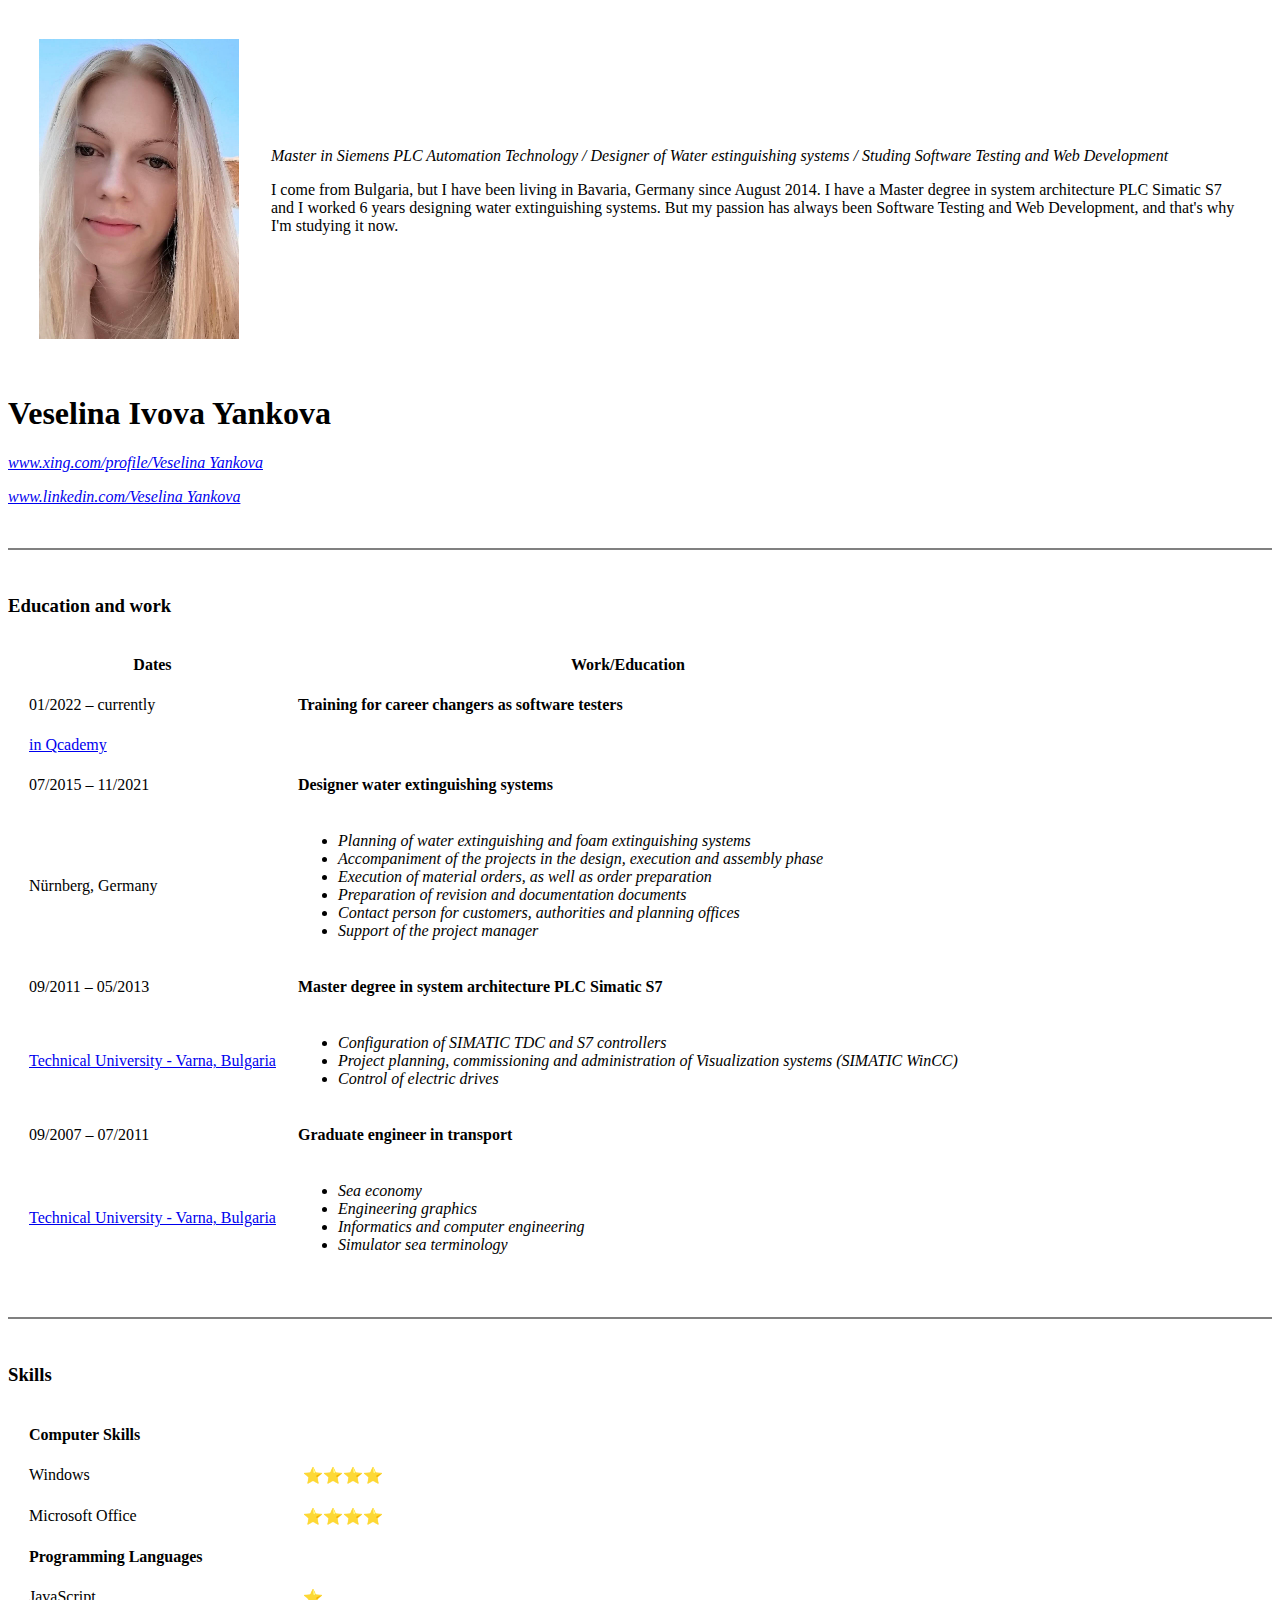
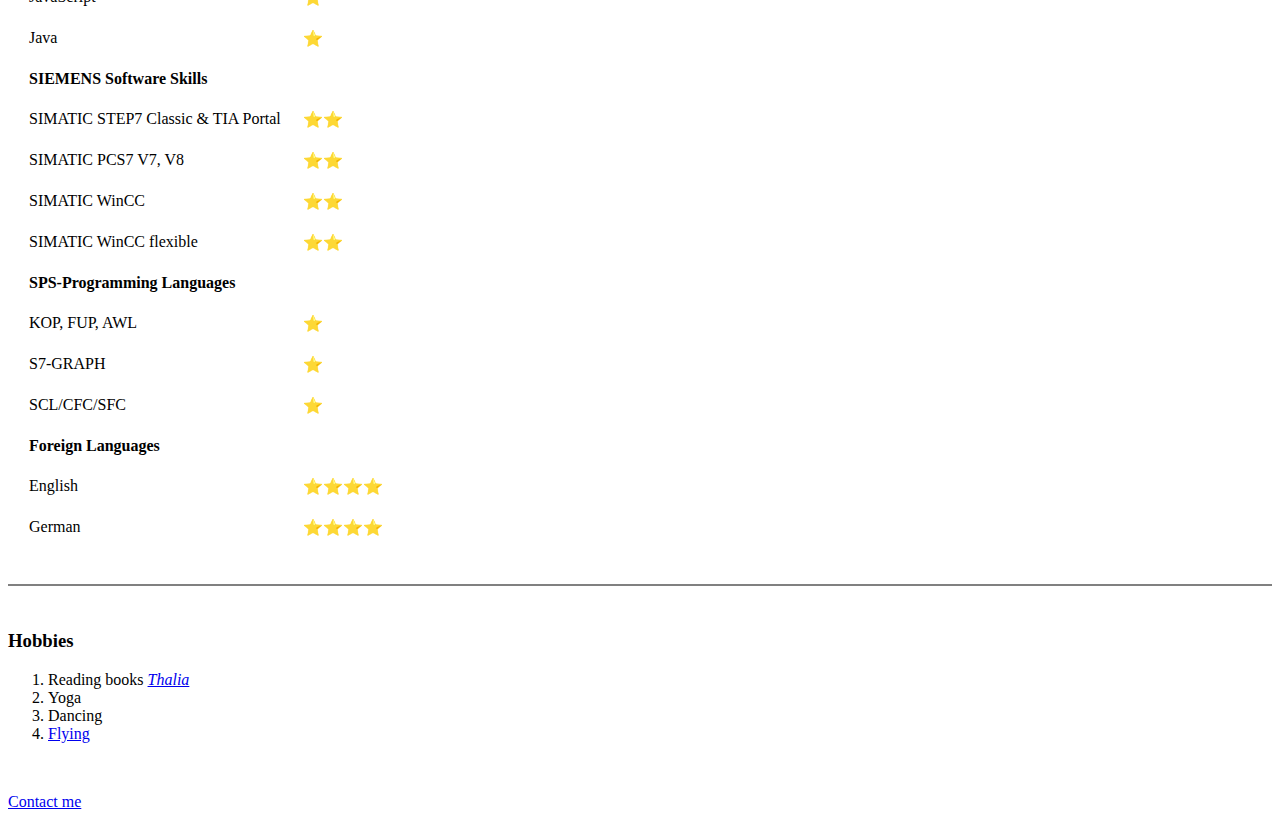
==== index.html @ 632b65ed "Add my page" ====
<!DOCTYPE html>
<html lang="en" dir="ltr">

<head>
  <meta charset="utf-8">
  <title>Veselina's Personal Site</title>
</head>

<body>
  <table cellspacing="30">
    <tr>
      <td><img src="Profile Photo.jpg" width="200" height="300" alt="Veselina's Profile Picture"></td>
      <td>
        <p><em>Master in Siemens PLC Automation Technology / Designer of Water estinguishing systems / Studing Software Testing and Web Development</em></p>
        <p>I come from Bulgaria, but I have been living in Bavaria, Germany since August 2014.
          I have a Master degree in system architecture PLC Simatic S7 and I worked 6 years designing water extinguishing systems.
          But my passion has always been Software Testing and Web Development, and that's why I'm studying it now.</p>
      </td>
    </tr>
  </table>
  <h1>Veselina Ivova Yankova</h1>
  <p><em><a href="https://www.xing.com/profile/Veselina_Yankova/cv">www.xing.com/profile/Veselina Yankova</a></em></p>
  <p><em><a href="https://www.linkedin.com/in/veselina-yankova-b4199422b/">www.linkedin.com/Veselina Yankova</a></em></p>
  <br>
  <hr size='2' noshade>
  <br>
  <h3>Education and work</h3>

  <table cellspacing="20">

    <thead>
      <tr>
        <th>Dates</th>
        <th>Work/Education</th>
      </tr>
    </thead>

    <tbody>
      <tr>
        <td>01/2022 – currently</td>
        <td><strong>Training for career changers as software testers</strong>
        </td>
      </tr>
      <tr>
        <td><a href="https://qcademy.de/">in Qcademy</a></td>

      </tr>
      <tr>
        <td>07/2015 – 11/2021
        </td>
        <td><strong>Designer water extinguishing systems</strong>

        </td>
      </tr>
      <tr>
        <td>Nürnberg, Germany</td>
        <td>
          <ul>
            <li><em>Planning of water extinguishing and foam extinguishing systems</em></li>
            <li><em>Accompaniment of the projects in the design, execution and assembly phase</em></li>
            <li><em>Execution of material orders, as well as order preparation</em></li>
            <li><em>Preparation of revision and documentation documents</em></li>
            <li><em>Contact person for customers, authorities and planning offices</em></li>
            <li><em>Support of the project manager</em></li>
          </ul>
        </td>
      </tr>
      <tr>
        <td>09/2011 – 05/2013</td>
        <td><strong>Master degree in system architecture PLC Simatic S7</strong></td>
      </tr>
      <tr>
        <td><a href="https://www1.tu-varna.bg/tu-varna/">Technical University - Varna, Bulgaria</a></td>
        <td>
          <ul>
            <li><em>Configuration of SIMATIC TDC and S7 controllers</em></li>
            <li><em>Project planning, commissioning and administration of
                Visualization systems (SIMATIC WinCC)</em></li>
            <li><em>Control of electric drives</em></li>
          </ul>
        </td>
      </tr>
      <tr>
        <td>09/2007 – 07/2011</td>
        <td><strong>Graduate engineer in transport</strong></td>
      </tr>
      <tr>
        <td><a href="https://www1.tu-varna.bg/tu-varna/">Technical University - Varna, Bulgaria</a></td>
        <td>
          <ul>
            <li><em>Sea ​​economy</em></li>
            <li><em>Engineering graphics</em></li>
            <li><em>Informatics and computer engineering</em></li>
            <li><em>Simulator sea terminology</em></li>
          </ul>
        </td>
      </tr>
    </tbody>
    <tfoot>
    </tfoot>
  </table>
  <table>
  </table>
  </ul>
  <br>
  <hr size='2' noshade>
  <br>
  <h3>Skills</h3>


        <table cellspacing="20">
          <tr>
            <td><strong>Computer Skills</strong></td>
          </tr>
          <tr>
            <td>Windows</td>
            <td>⭐⭐⭐⭐</td>
          </tr>
          <tr>
            <td>Microsoft Office</td>
            <td>⭐⭐⭐⭐</td>
          </tr>
          <tr>
            <td><strong>Programming Languages</strong></td>
          </tr>
          <tr>
            <td>JavaScript</td>
            <td>⭐</td>
          </tr>
          <tr>
            <td>Java</td>
            <td>⭐</td>
          </tr>
          <tr>
            <td><strong>SIEMENS Software Skills</strong></td>
          </tr>
          <tr>
            <td>SIMATIC STEP7 Classic & TIA Portal</td>
            <td>⭐⭐</td>
          </tr>
          <tr>
            <td>SIMATIC PCS7 V7, V8</td>
            <td>⭐⭐</td>
          </tr>
          <tr>
            <td>SIMATIC WinCC</td>
            <td>⭐⭐</td>
          </tr>
          <tr>
            <td>SIMATIC WinCC flexible</td>
            <td>⭐⭐</td>
          </tr>
          <tr>
            <td><strong>SPS-Programming Languages</strong></td>
          </tr>
          <tr>
            <td>KOP, FUP, AWL</td>
            <td>⭐</td>
          </tr>
          <tr>
            <td>S7-GRAPH</td>
            <td>⭐</td>
          </tr>
          <tr>
            <td>SCL/CFC/SFC</td>
            <td>⭐</td>
          </tr>
          <tr>
            <td><strong>Foreign Languages</strong></td>
          </tr>
          <tr>
            <td>English</td>
            <td>⭐⭐⭐⭐</td>
          </tr>
          <tr>
            <td>German</td>
            <td>⭐⭐⭐⭐</td>
          </tr>
        </table>

  <br>
  <hr size='2' noshade>
  <br>
  <h3>Hobbies</h3>
  <ol>
    <li>Reading books <em><a href="https://www.thalia.de/">Thalia</a></em></li>
    <li>Yoga</li>
    <li>Dancing</li>
    <li><a href="https://www.youtube.com/watch?v=rx0r5v9ockE&ab_channel=veselinayankova">Flying</a></li>
  </ol>
  <br>
  <p><a href="Contact-me.html">Contact me</a></p>

</body>

</html>
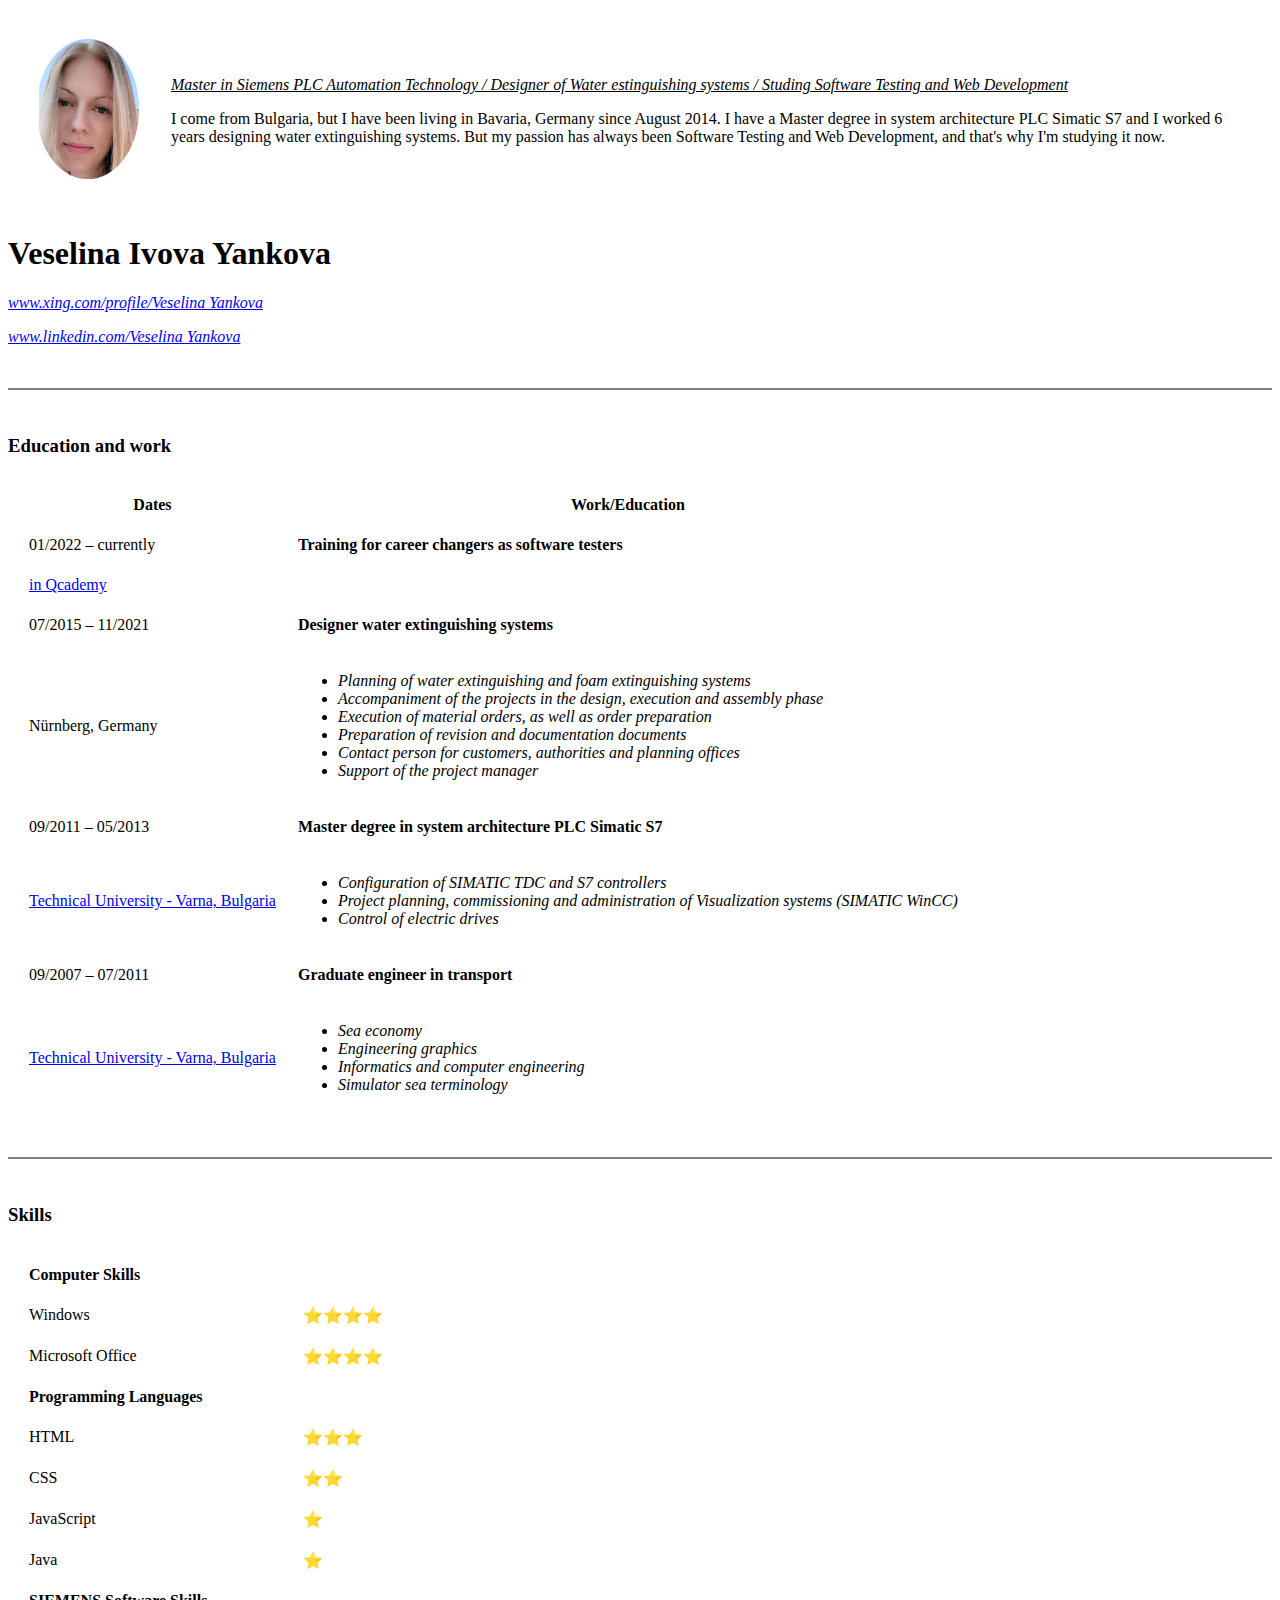
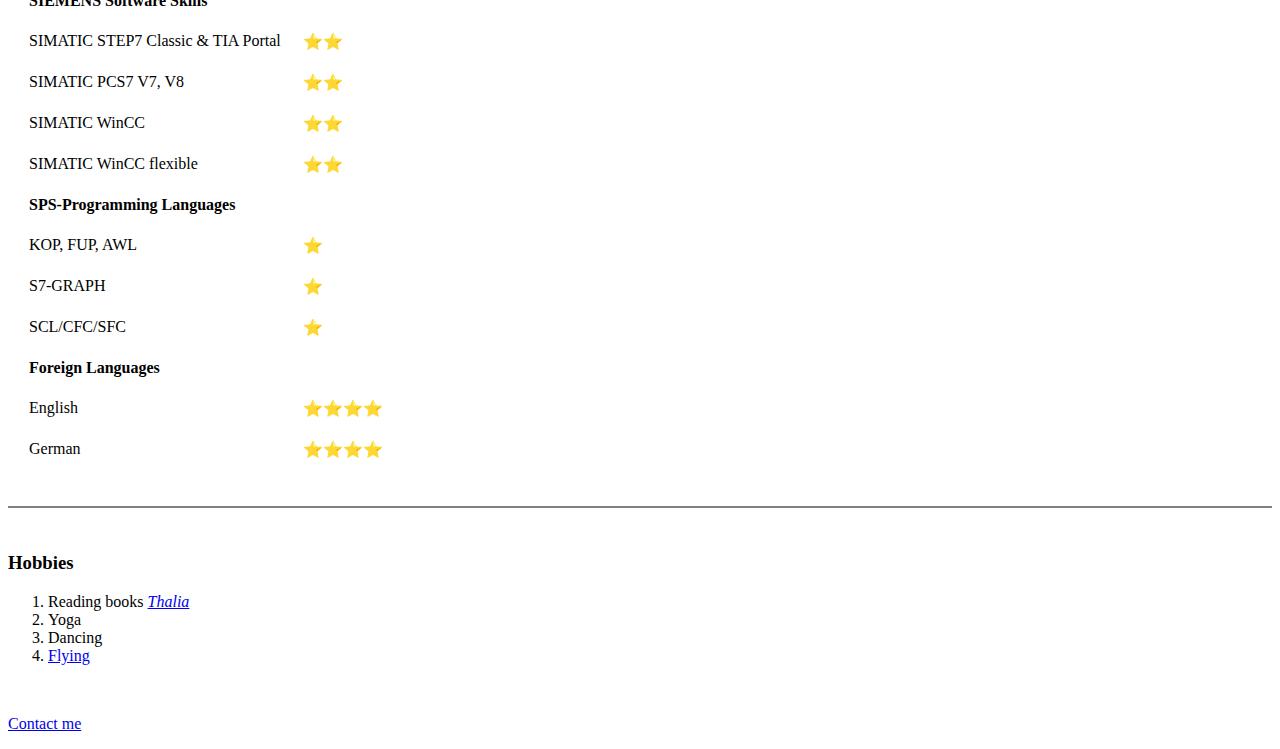
==== commit fa8ba59e: "Add files via upload" ====
--- a/index.html
+++ b/index.html
@@ -4,21 +4,25 @@
 <head>
   <meta charset="utf-8">
   <title>Veselina's Personal Site</title>
+<link rel="stylesheet" href="css/styles.css">
 </head>
 
 <body>
   <table cellspacing="30">
     <tr>
-      <td><img src="Profile Photo.jpg" width="200" height="300" alt="Veselina's Profile Picture"></td>
+      <td><img src="Profile Photo.png" width="100" height="140" alt="Veselina's Profile Picture"></td>
       <td>
-        <p><em>Master in Siemens PLC Automation Technology / Designer of Water estinguishing systems / Studing Software Testing and Web Development</em></p>
-        <p>I come from Bulgaria, but I have been living in Bavaria, Germany since August 2014.
+        <p id="Description"><em><u> Master in Siemens PLC Automation Technology / Designer of Water estinguishing systems / Studing Software Testing and Web Development</u></em></p>
+        <p id="Me">I come from Bulgaria, but I have been living in Bavaria, Germany since August 2014.
           I have a Master degree in system architecture PLC Simatic S7 and I worked 6 years designing water extinguishing systems.
           But my passion has always been Software Testing and Web Development, and that's why I'm studying it now.</p>
       </td>
-    </tr>
-  </table>
-  <h1>Veselina Ivova Yankova</h1>
+
+    </tr>
+  </table>
+  <h1 id="MyName">Veselina Ivova Yankova
+
+  </h1>
   <p><em><a href="https://www.xing.com/profile/Veselina_Yankova/cv">www.xing.com/profile/Veselina Yankova</a></em></p>
   <p><em><a href="https://www.linkedin.com/in/veselina-yankova-b4199422b/">www.linkedin.com/Veselina Yankova</a></em></p>
   <br>
@@ -26,7 +30,7 @@
   <br>
   <h3>Education and work</h3>
 
-  <table cellspacing="20">
+  <table class="MyWork" cellspacing="20">
 
     <thead>
       <tr>
@@ -108,75 +112,83 @@
   <h3>Skills</h3>
 
 
-        <table cellspacing="20">
-          <tr>
-            <td><strong>Computer Skills</strong></td>
-          </tr>
-          <tr>
-            <td>Windows</td>
-            <td>⭐⭐⭐⭐</td>
-          </tr>
-          <tr>
-            <td>Microsoft Office</td>
-            <td>⭐⭐⭐⭐</td>
-          </tr>
-          <tr>
-            <td><strong>Programming Languages</strong></td>
-          </tr>
-          <tr>
-            <td>JavaScript</td>
-            <td>⭐</td>
-          </tr>
-          <tr>
-            <td>Java</td>
-            <td>⭐</td>
-          </tr>
-          <tr>
-            <td><strong>SIEMENS Software Skills</strong></td>
-          </tr>
-          <tr>
-            <td>SIMATIC STEP7 Classic & TIA Portal</td>
-            <td>⭐⭐</td>
-          </tr>
-          <tr>
-            <td>SIMATIC PCS7 V7, V8</td>
-            <td>⭐⭐</td>
-          </tr>
-          <tr>
-            <td>SIMATIC WinCC</td>
-            <td>⭐⭐</td>
-          </tr>
-          <tr>
-            <td>SIMATIC WinCC flexible</td>
-            <td>⭐⭐</td>
-          </tr>
-          <tr>
-            <td><strong>SPS-Programming Languages</strong></td>
-          </tr>
-          <tr>
-            <td>KOP, FUP, AWL</td>
-            <td>⭐</td>
-          </tr>
-          <tr>
-            <td>S7-GRAPH</td>
-            <td>⭐</td>
-          </tr>
-          <tr>
-            <td>SCL/CFC/SFC</td>
-            <td>⭐</td>
-          </tr>
-          <tr>
-            <td><strong>Foreign Languages</strong></td>
-          </tr>
-          <tr>
-            <td>English</td>
-            <td>⭐⭐⭐⭐</td>
-          </tr>
-          <tr>
-            <td>German</td>
-            <td>⭐⭐⭐⭐</td>
-          </tr>
-        </table>
+  <table class="MyWork" cellspacing="20">
+    <tr>
+      <td><strong>Computer Skills</strong></td>
+    </tr>
+    <tr>
+      <td>Windows</td>
+      <td>⭐⭐⭐⭐</td>
+    </tr>
+    <tr>
+      <td>Microsoft Office</td>
+      <td>⭐⭐⭐⭐</td>
+    </tr>
+    <tr>
+      <td><strong>Programming Languages</strong></td>
+    </tr>
+    <tr>
+      <td>HTML</td>
+      <td>⭐⭐⭐</td>
+    </tr>
+    <tr>
+      <td>CSS</td>
+      <td>⭐⭐</td>
+    </tr>
+    <tr>
+      <td>JavaScript</td>
+      <td>⭐</td>
+    </tr>
+    <tr>
+      <td>Java</td>
+      <td>⭐</td>
+    </tr>
+    <tr>
+      <td><strong>SIEMENS Software Skills</strong></td>
+    </tr>
+    <tr>
+      <td>SIMATIC STEP7 Classic & TIA Portal</td>
+      <td>⭐⭐</td>
+    </tr>
+    <tr>
+      <td>SIMATIC PCS7 V7, V8</td>
+      <td>⭐⭐</td>
+    </tr>
+    <tr>
+      <td>SIMATIC WinCC</td>
+      <td>⭐⭐</td>
+    </tr>
+    <tr>
+      <td>SIMATIC WinCC flexible</td>
+      <td>⭐⭐</td>
+    </tr>
+    <tr>
+      <td><strong>SPS-Programming Languages</strong></td>
+    </tr>
+    <tr>
+      <td>KOP, FUP, AWL</td>
+      <td>⭐</td>
+    </tr>
+    <tr>
+      <td>S7-GRAPH</td>
+      <td>⭐</td>
+    </tr>
+    <tr>
+      <td>SCL/CFC/SFC</td>
+      <td>⭐</td>
+    </tr>
+    <tr>
+      <td><strong>Foreign Languages</strong></td>
+    </tr>
+    <tr>
+      <td>English</td>
+      <td>⭐⭐⭐⭐</td>
+    </tr>
+    <tr>
+      <td>German</td>
+      <td>⭐⭐⭐⭐</td>
+    </tr>
+  </table>
 
   <br>
   <hr size='2' noshade>
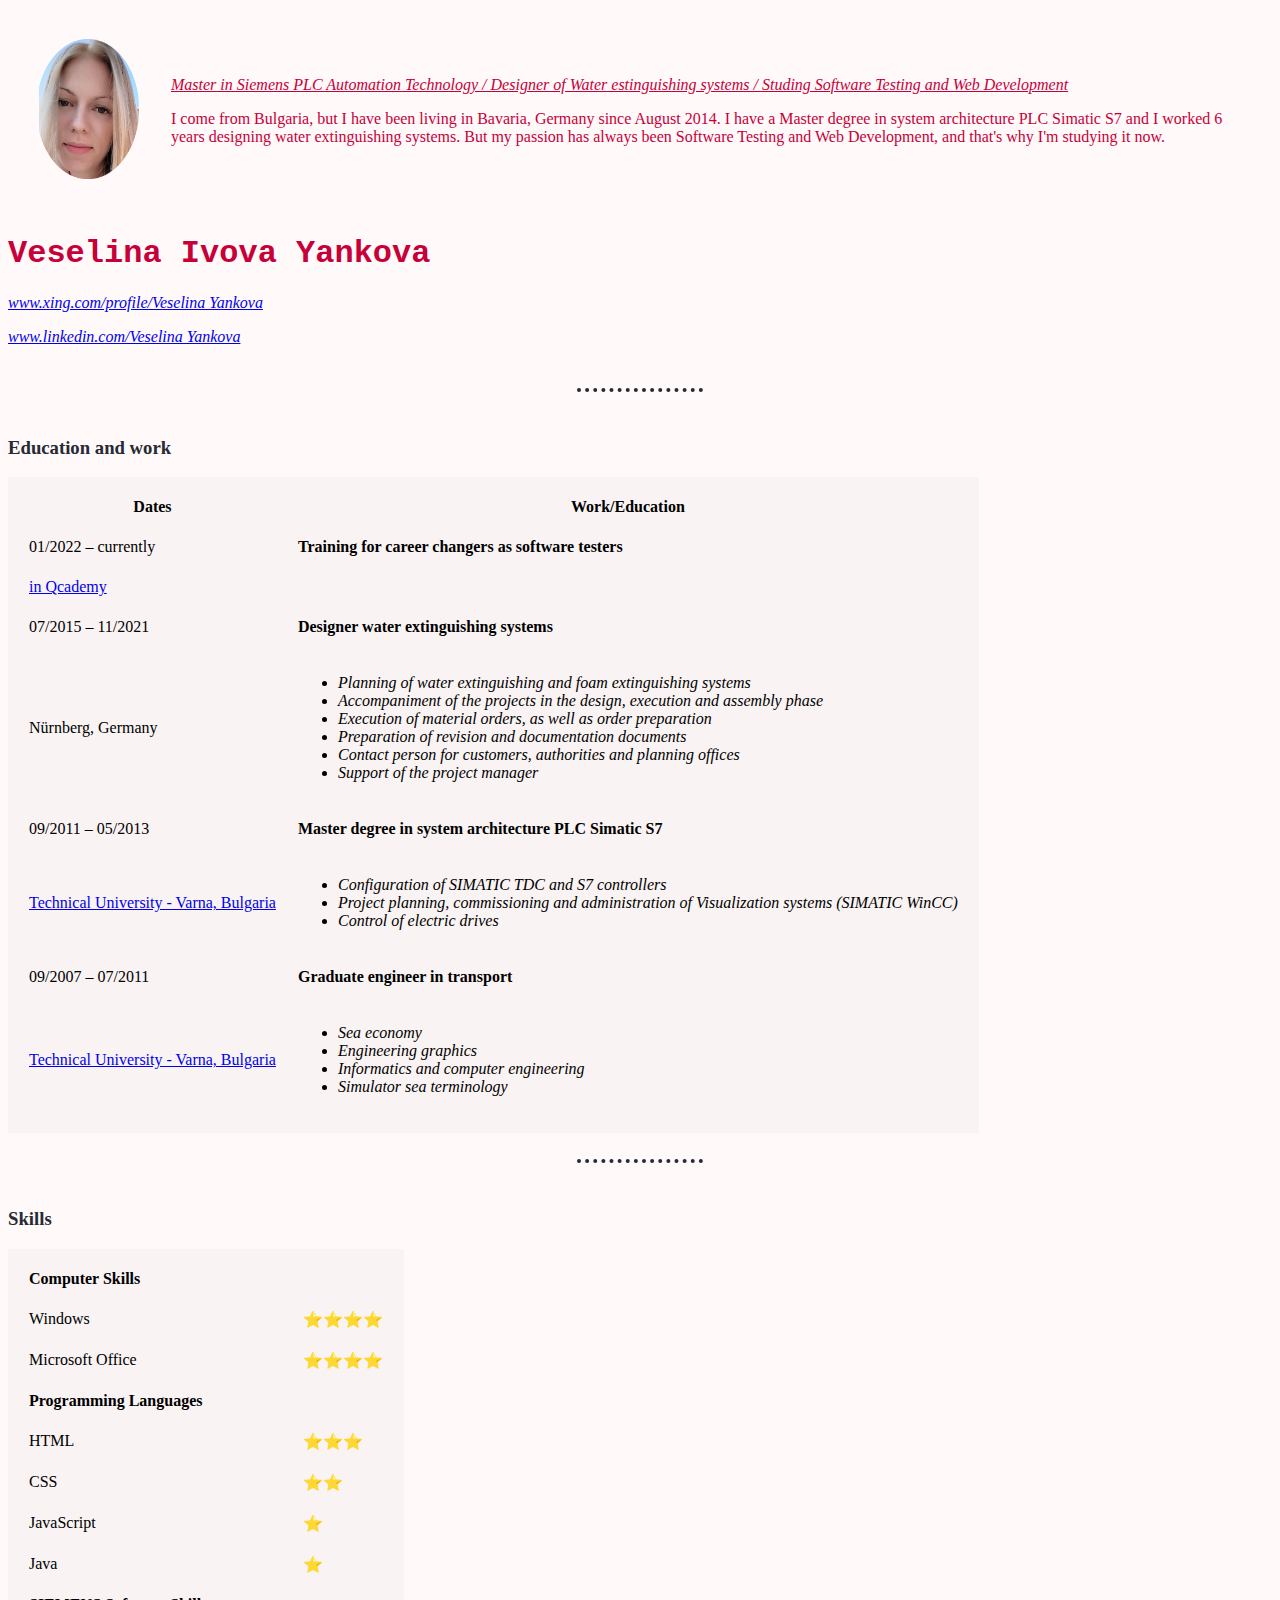
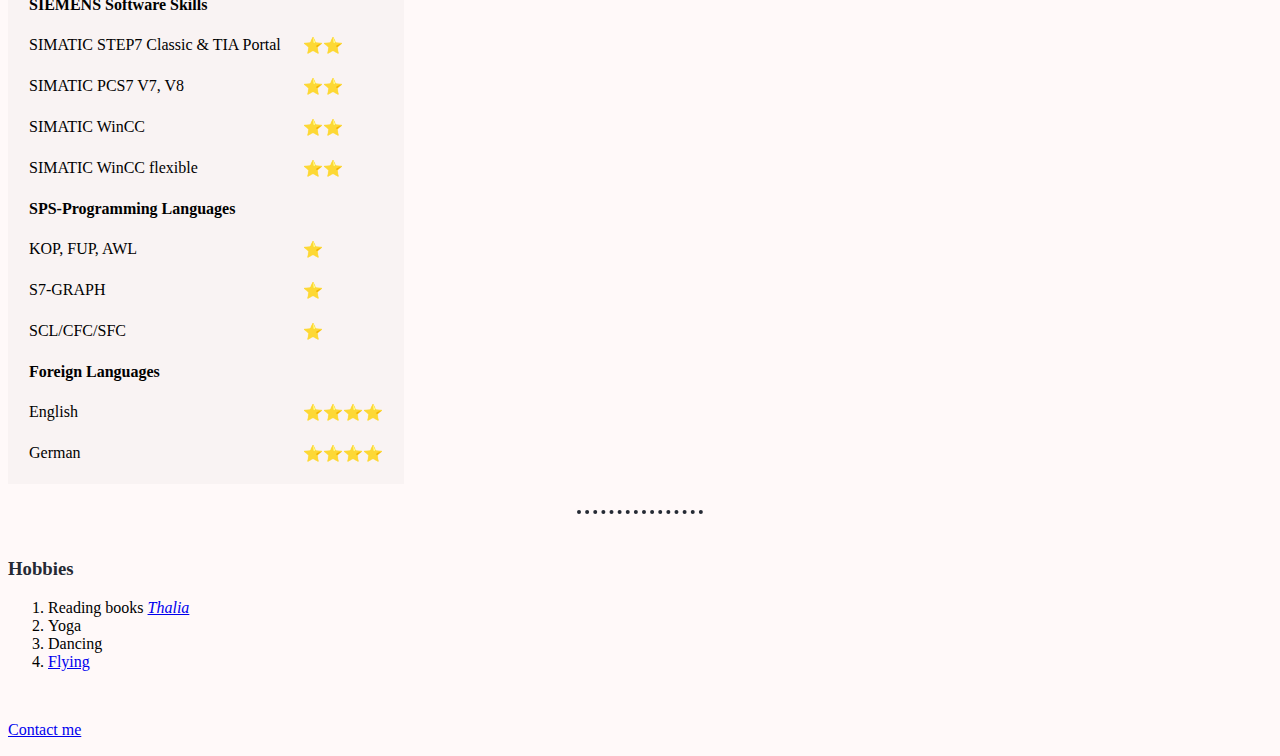
==== commit 5f7b7ead: "Add files via upload" ====
--- a/index.html
+++ b/index.html
@@ -4,7 +4,7 @@
 <head>
   <meta charset="utf-8">
   <title>Veselina's Personal Site</title>
-<link rel="stylesheet" href="css/styles.css">
+<link rel="stylesheet" href="/css/styles.css">
 </head>
 
 <body>
--- a/css/styles.css
+++ b/css/styles.css
@@ -0,0 +1,43 @@
+body {
+  background-color: #FFF9F9;
+}
+
+hr {
+  background-color: #FFF9F9;
+  border-style: none;
+  border-top-style: dotted;
+  border-color: #252A34;
+  border-width: 4px;
+  width: 10%;
+}
+
+h1 {
+  color: #FC4F4F;
+
+
+}
+
+h3 {
+  color: #252A34;
+  font-family: cursive;
+
+}
+
+#MyName {
+  color: #C70039;
+  font-family: "Monaco", monospace;
+}
+
+#Description {
+  color: #C70039;
+}
+
+
+#Me {
+  color: #C70039;
+  font-family: "Georgia", serif;
+}
+
+.MyWork {
+  background-color: #F9F3F3;
+}
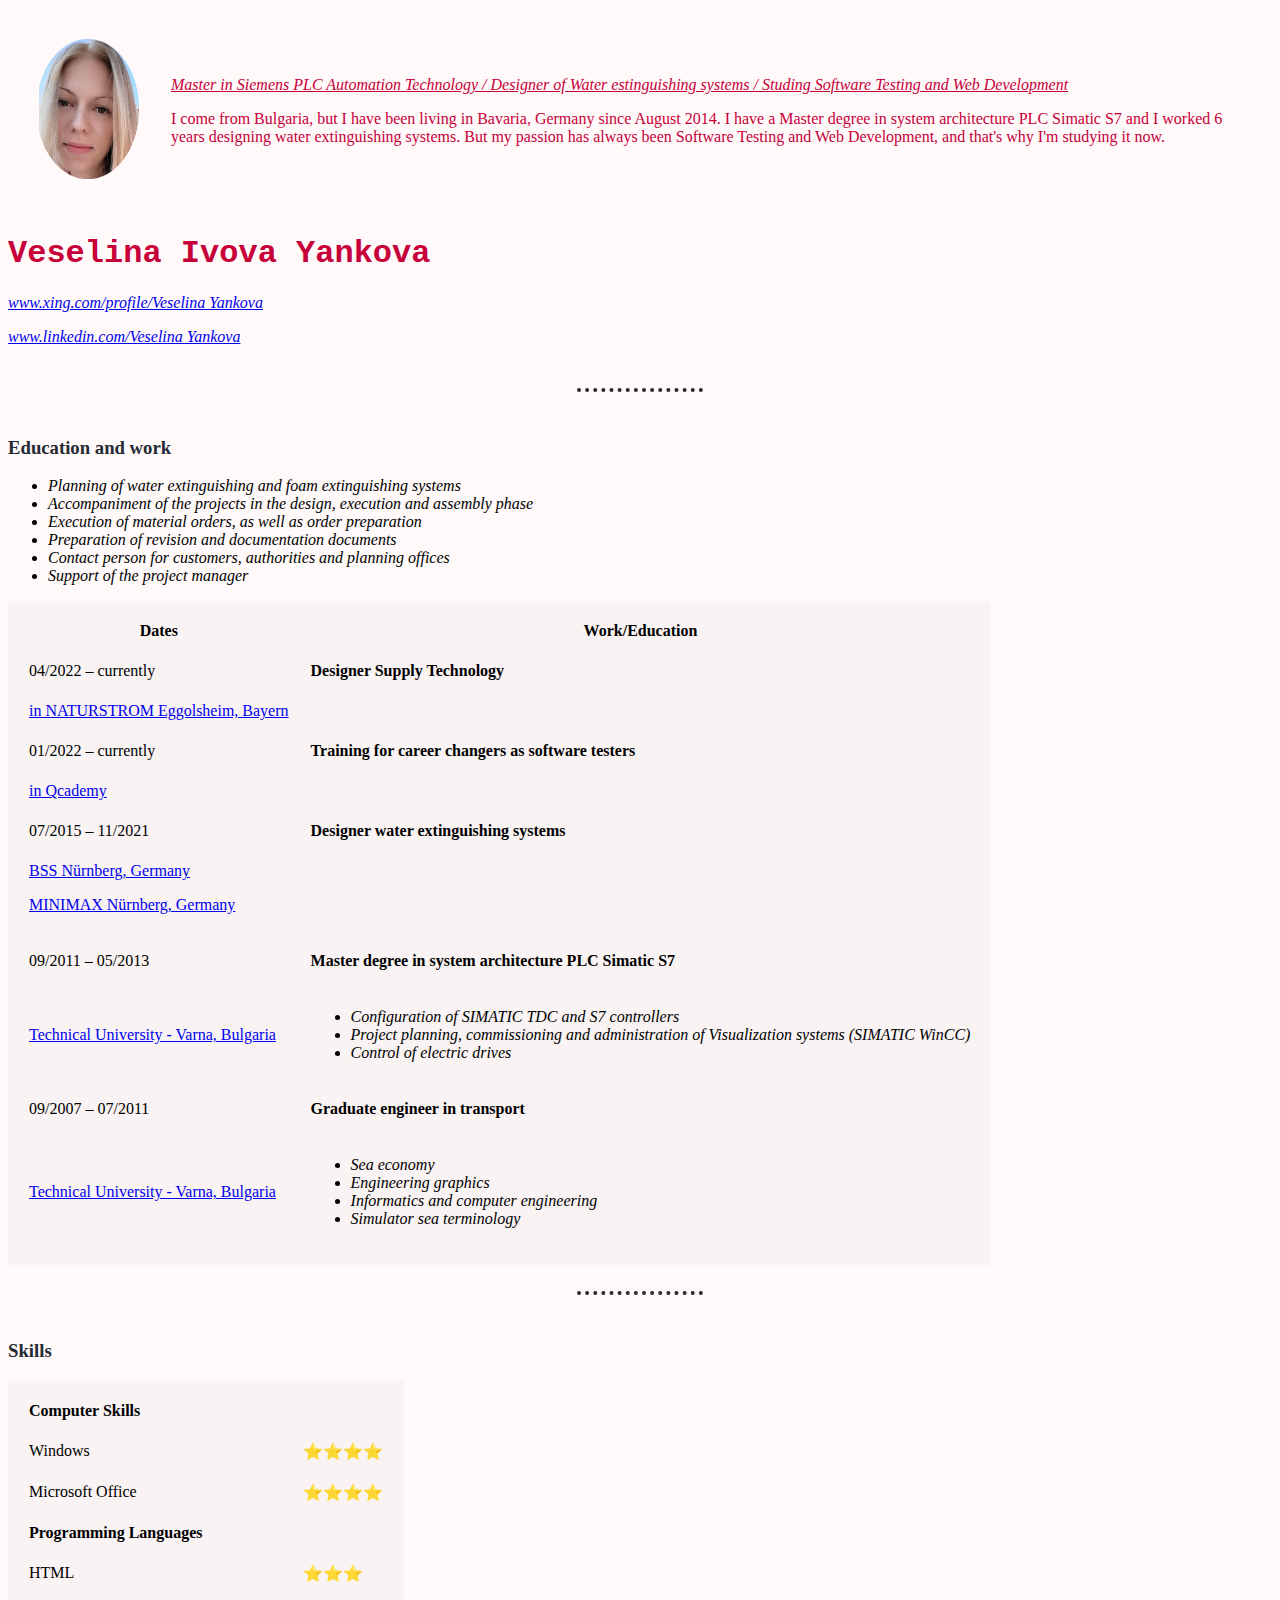
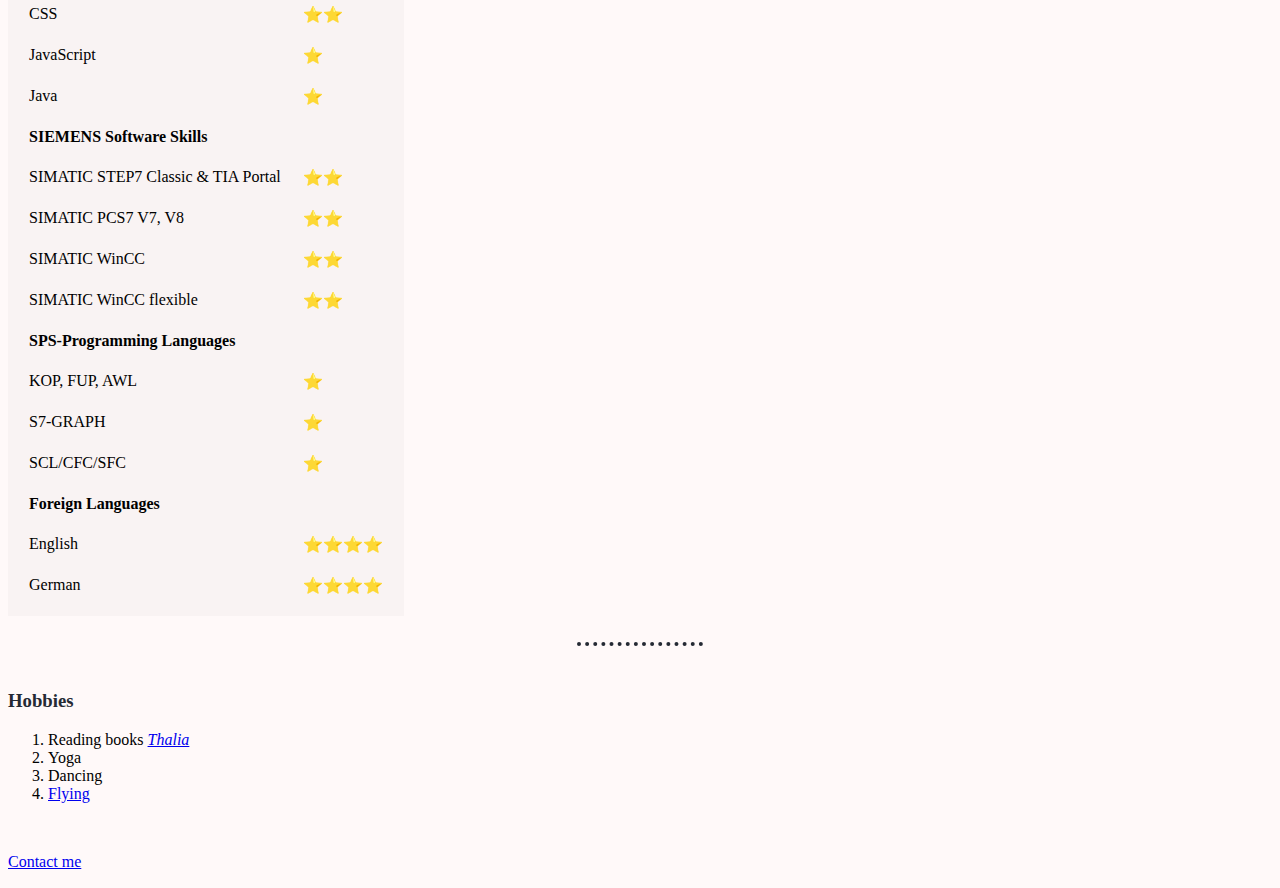
==== commit 12462508: "Update index.html" ====
--- a/index.html
+++ b/index.html
@@ -4,7 +4,7 @@
 <head>
   <meta charset="utf-8">
   <title>Veselina's Personal Site</title>
-<link rel="stylesheet" href="/css/styles.css">
+<link rel="stylesheet" href="css/styles.css">
 </head>
 
 <body>
@@ -41,6 +41,15 @@
 
     <tbody>
       <tr>
+        <td>04/2022 – currently</td>
+        <td><strong>Designer Supply Technology</strong>
+        </td>
+      </tr>
+      <tr>
+        <td><a href="https://www.naturstrom.de/">in NATURSTROM Eggolsheim, Bayern</a></td>
+
+      </tr>
+      <tr>
         <td>01/2022 – currently</td>
         <td><strong>Training for career changers as software testers</strong>
         </td>
@@ -57,8 +66,10 @@
         </td>
       </tr>
       <tr>
-        <td>Nürnberg, Germany</td>
-        <td>
+        <td><a href="https://www.bss-sichelstiel.de/">BSS Nürnberg, Germany</a>
+        <p>
+          <a href="https://www.minimax.com/de/de/">MINIMAX Nürnberg, Germany</a>
+        </p></td>
           <ul>
             <li><em>Planning of water extinguishing and foam extinguishing systems</em></li>
             <li><em>Accompaniment of the projects in the design, execution and assembly phase</em></li>
--- a/css/styles.css
+++ b/css/styles.css
@@ -37,7 +37,6 @@
   color: #C70039;
   font-family: "Georgia", serif;
 }
-
 .MyWork {
   background-color: #F9F3F3;
 }
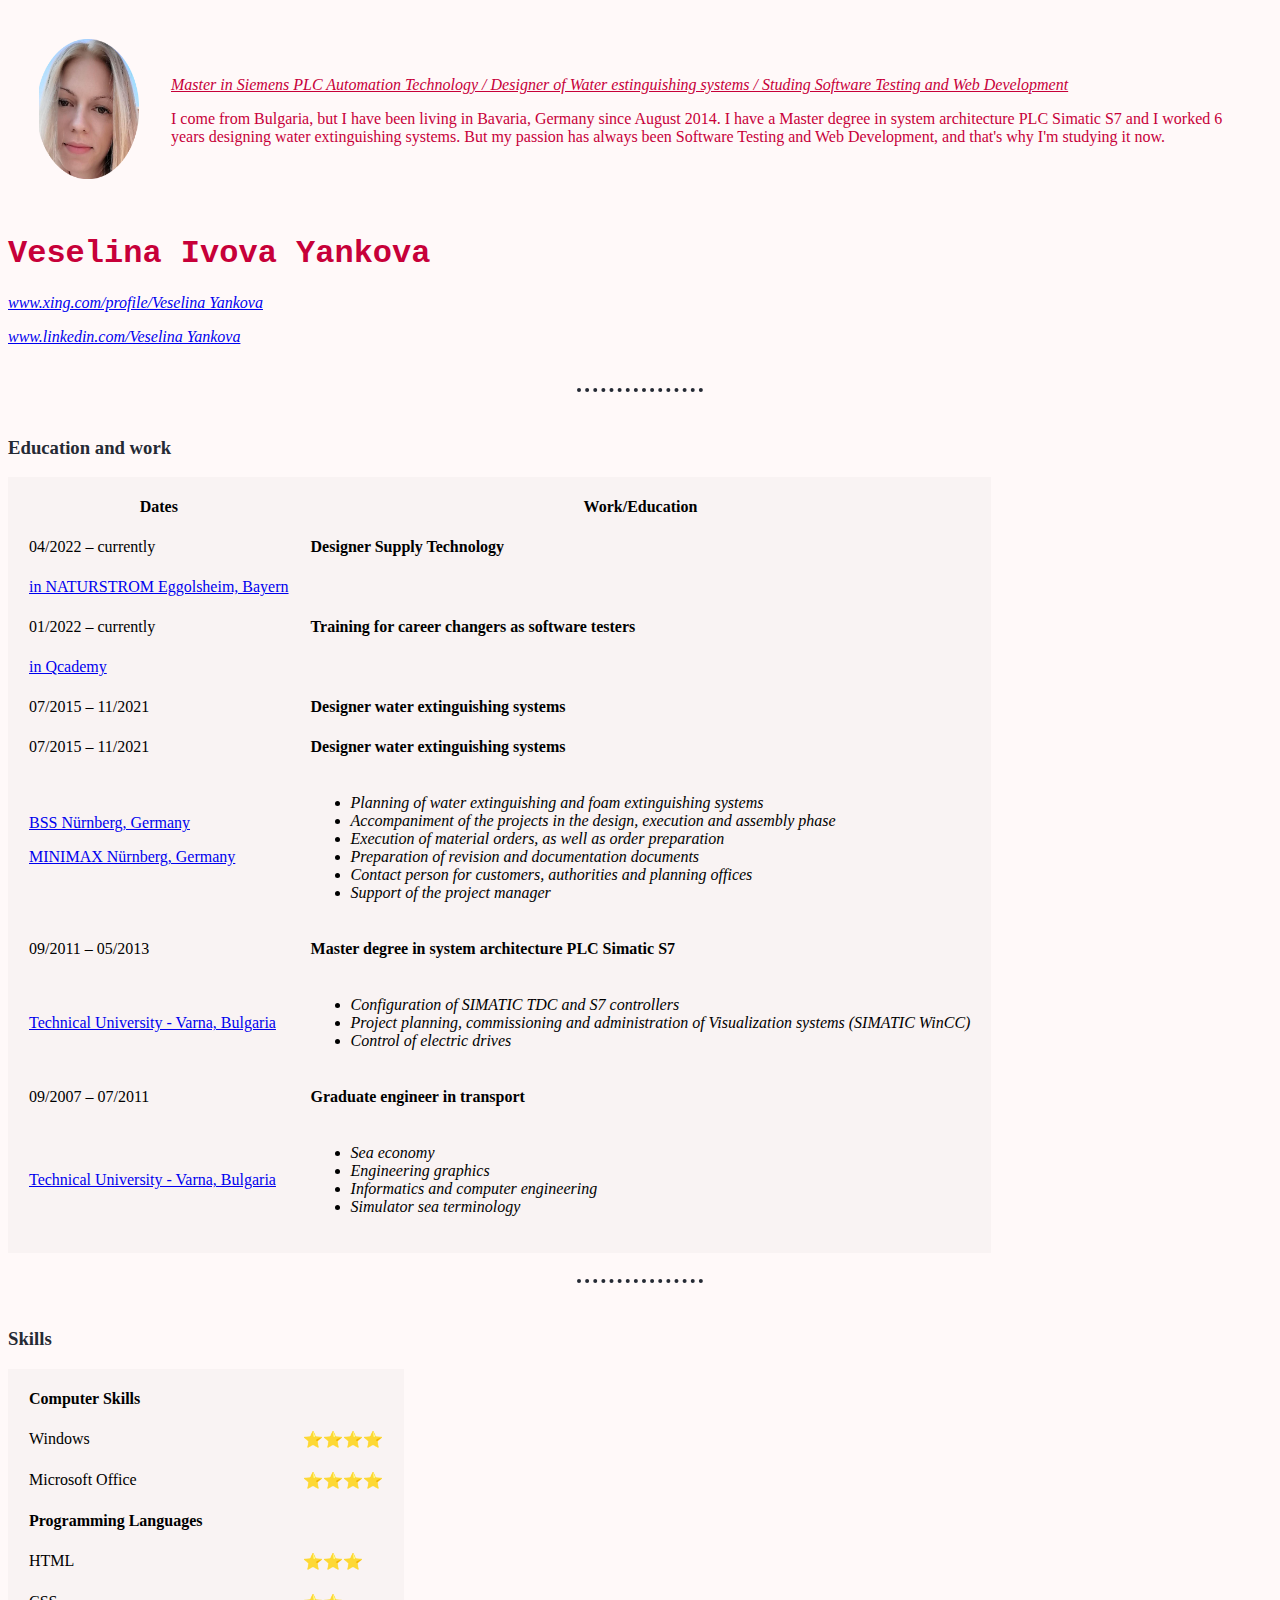
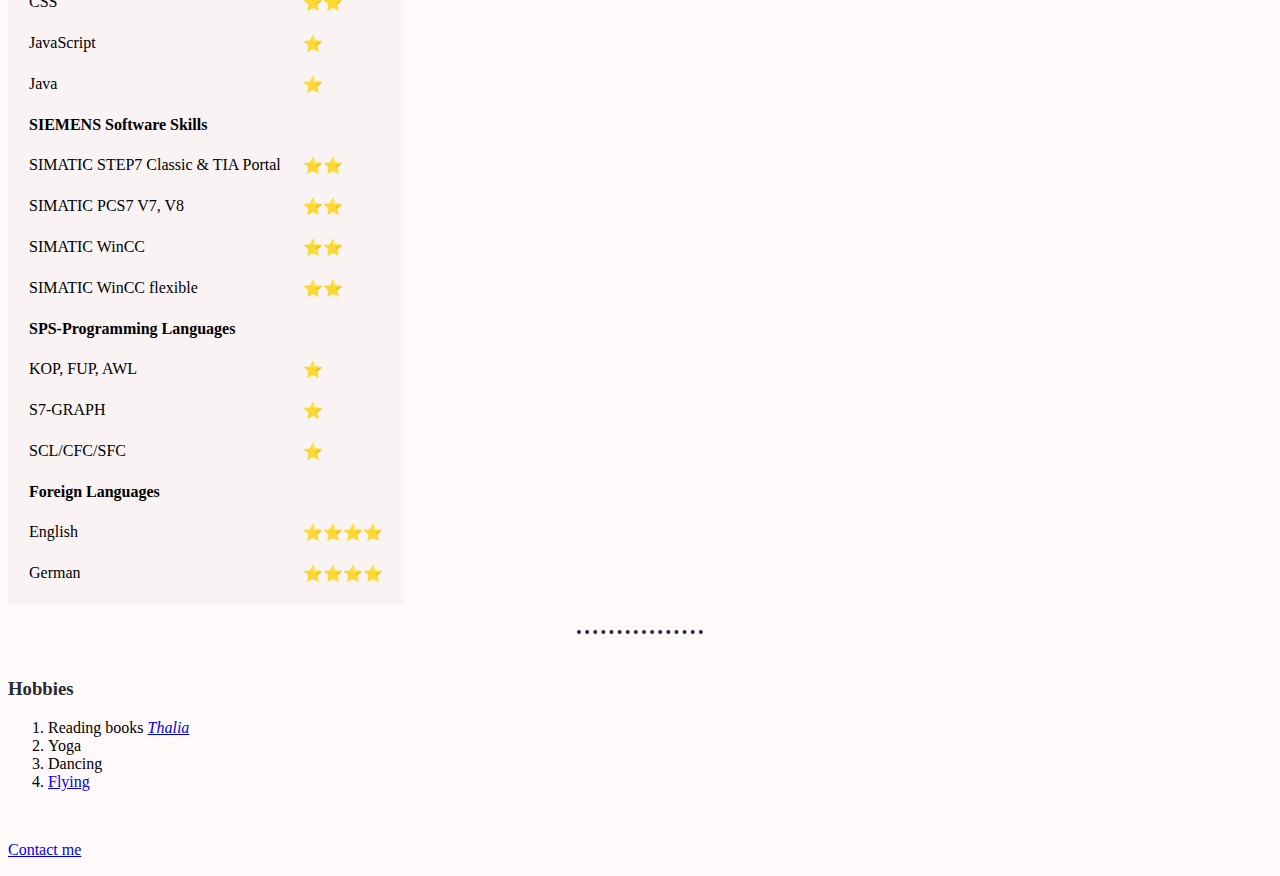
==== commit 36bc6a89: "Update index.html" ====
--- a/index.html
+++ b/index.html
@@ -66,10 +66,18 @@
         </td>
       </tr>
       <tr>
+        <td>07/2015 – 11/2021
+        </td>
+        <td><strong>Designer water extinguishing systems</strong>
+
+        </td>
+      </tr>
+      <tr>
         <td><a href="https://www.bss-sichelstiel.de/">BSS Nürnberg, Germany</a>
         <p>
           <a href="https://www.minimax.com/de/de/">MINIMAX Nürnberg, Germany</a>
         </p></td>
+        <td>
           <ul>
             <li><em>Planning of water extinguishing and foam extinguishing systems</em></li>
             <li><em>Accompaniment of the projects in the design, execution and assembly phase</em></li>
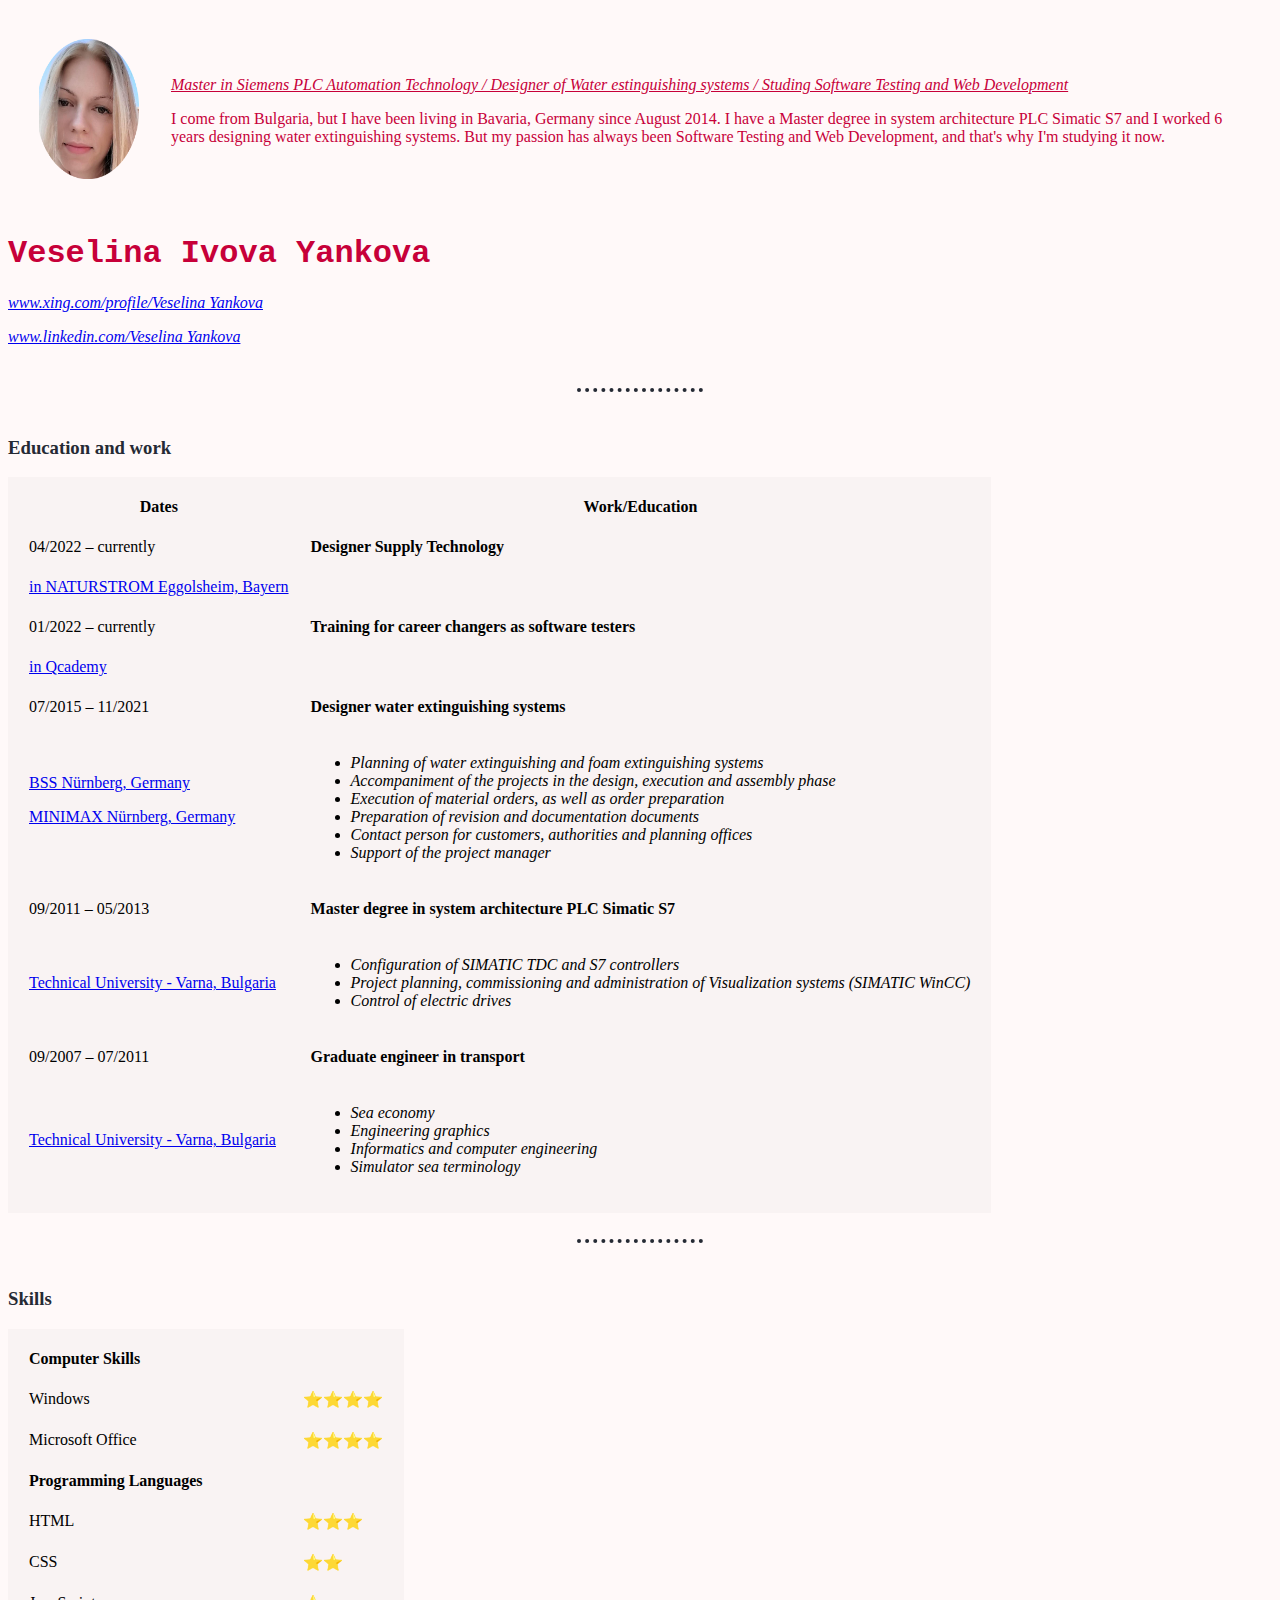
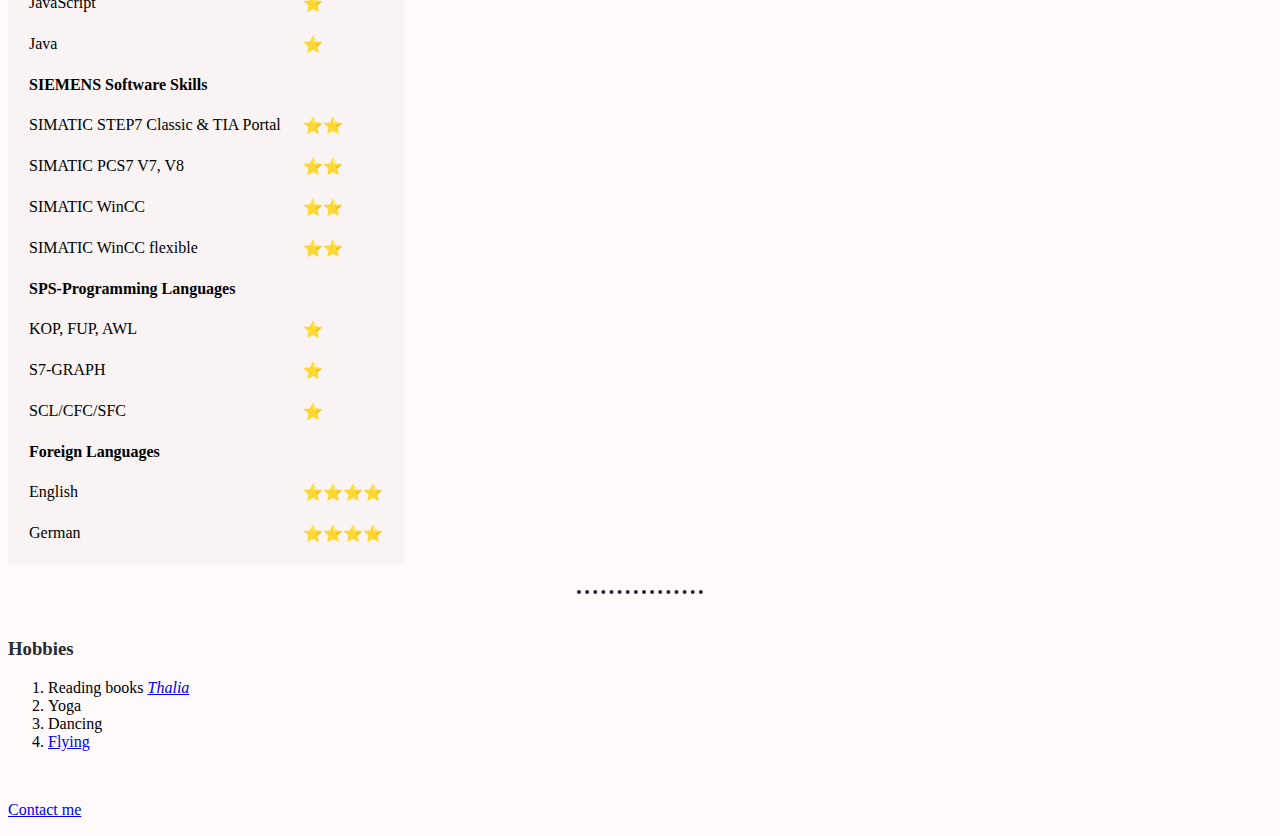
==== commit 101f4c4a: "Update index.html" ====
--- a/index.html
+++ b/index.html
@@ -57,13 +57,6 @@
       <tr>
         <td><a href="https://qcademy.de/">in Qcademy</a></td>
 
-      </tr>
-      <tr>
-        <td>07/2015 – 11/2021
-        </td>
-        <td><strong>Designer water extinguishing systems</strong>
-
-        </td>
       </tr>
       <tr>
         <td>07/2015 – 11/2021
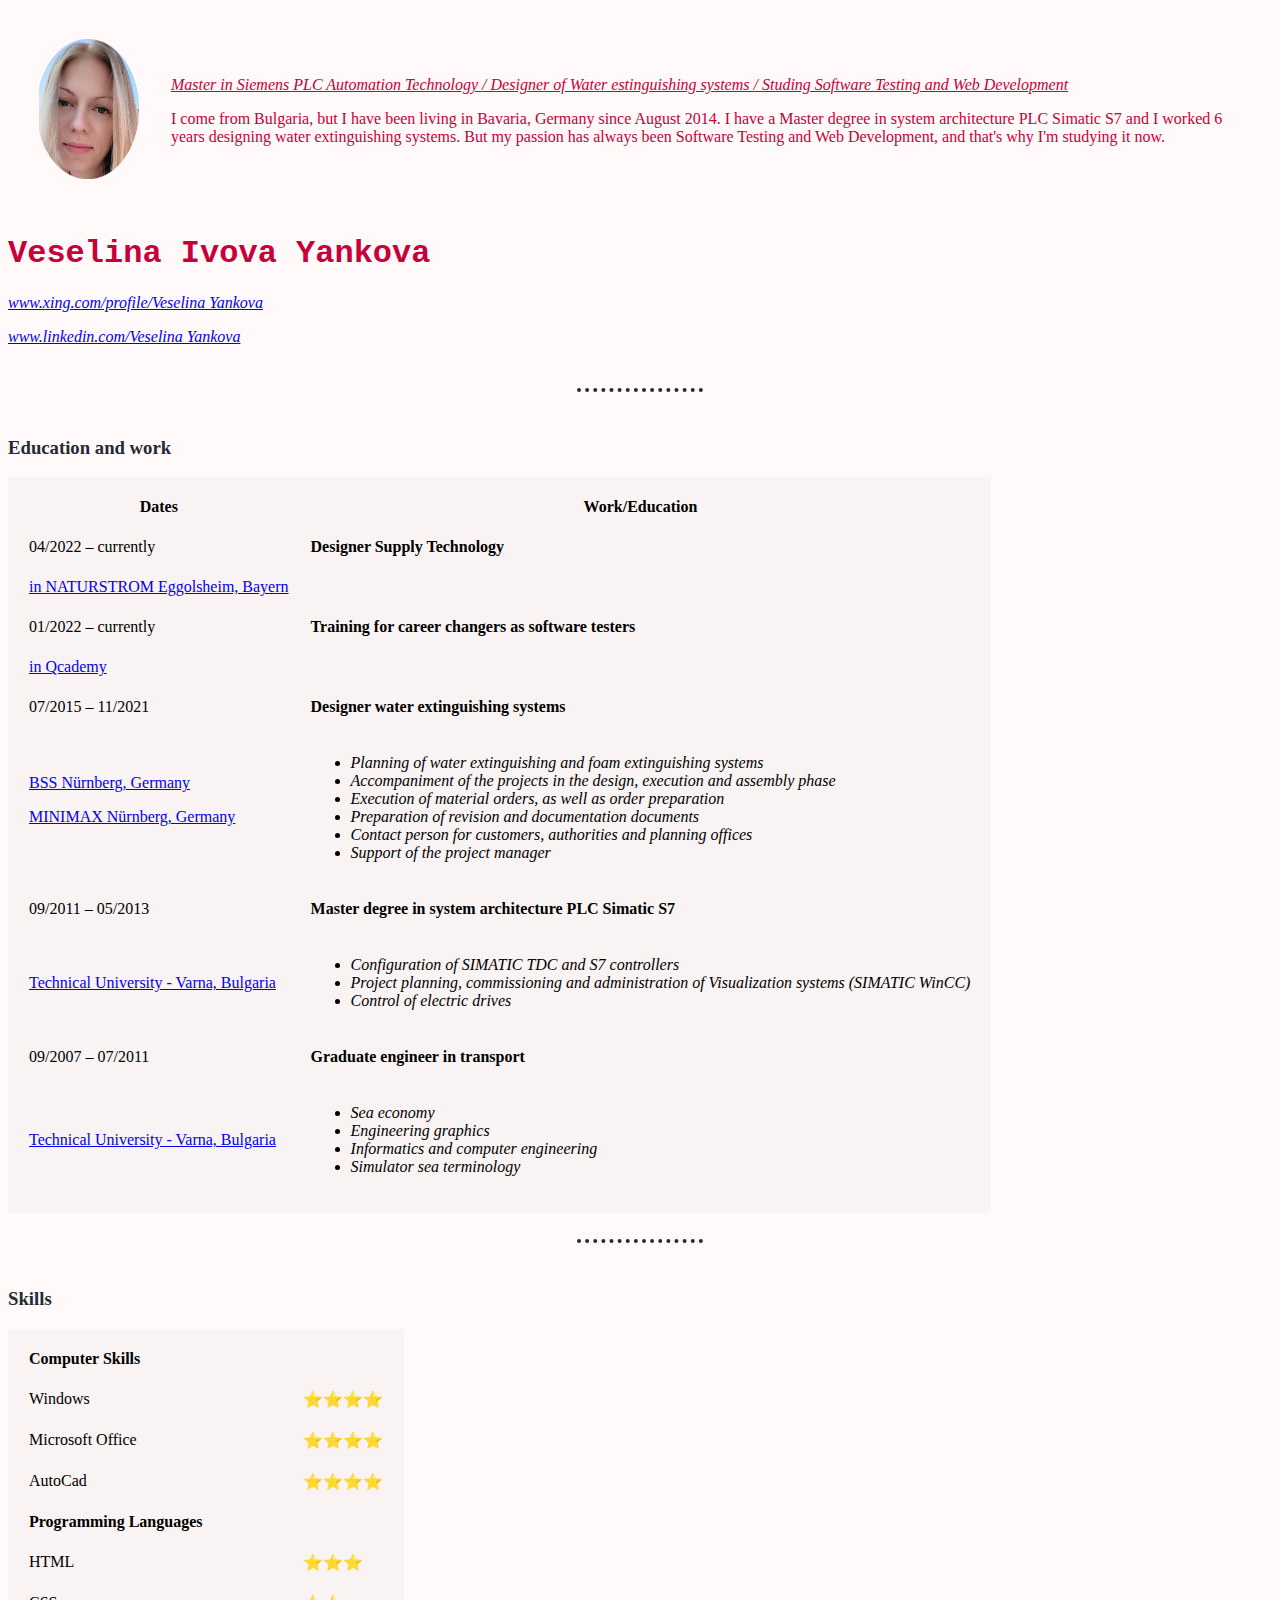
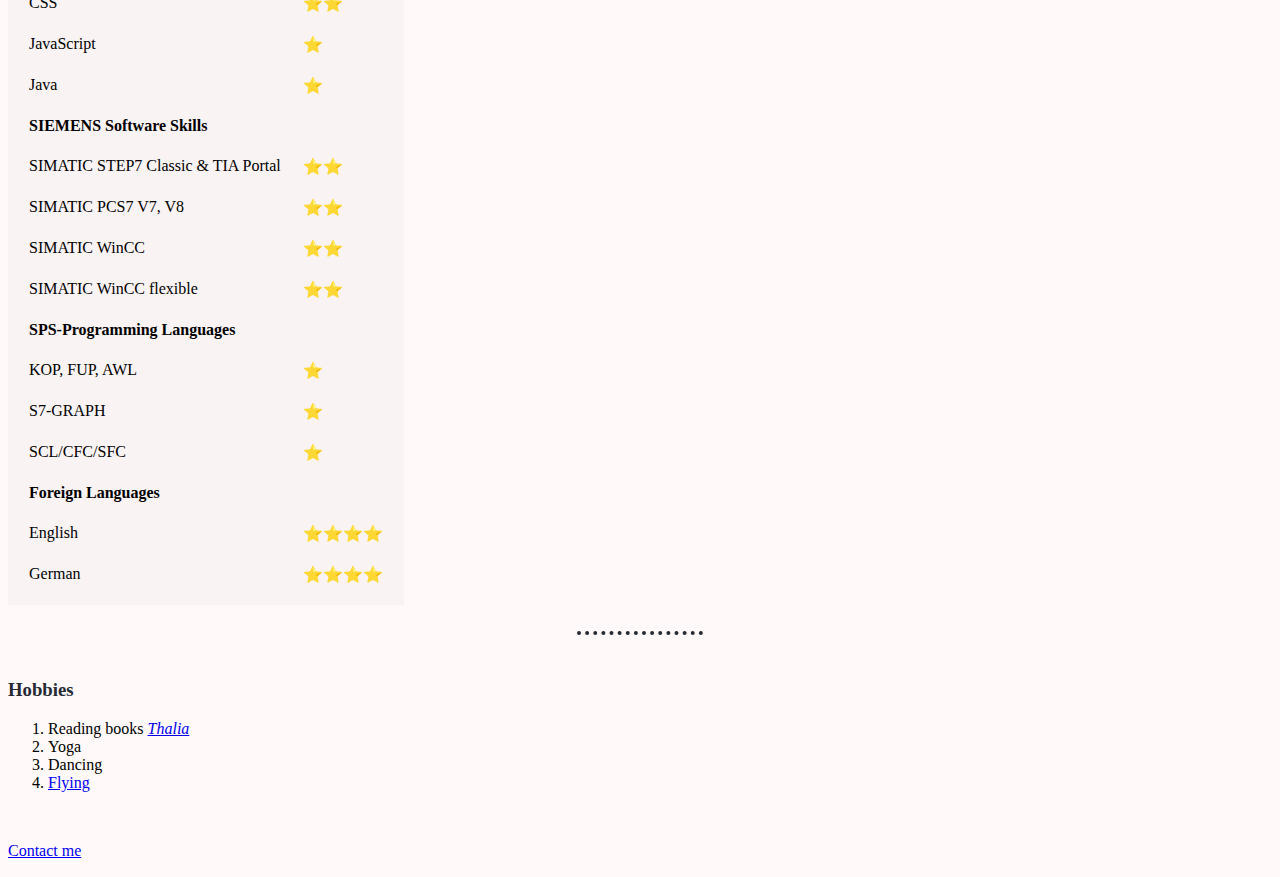
==== commit 419a4c2d: "Update index.html" ====
--- a/index.html
+++ b/index.html
@@ -137,6 +137,10 @@
       <td>⭐⭐⭐⭐</td>
     </tr>
     <tr>
+      <td>AutoCad</td>
+      <td>⭐⭐⭐⭐</td>
+    </tr>
+    <tr>
       <td><strong>Programming Languages</strong></td>
     </tr>
     <tr>
